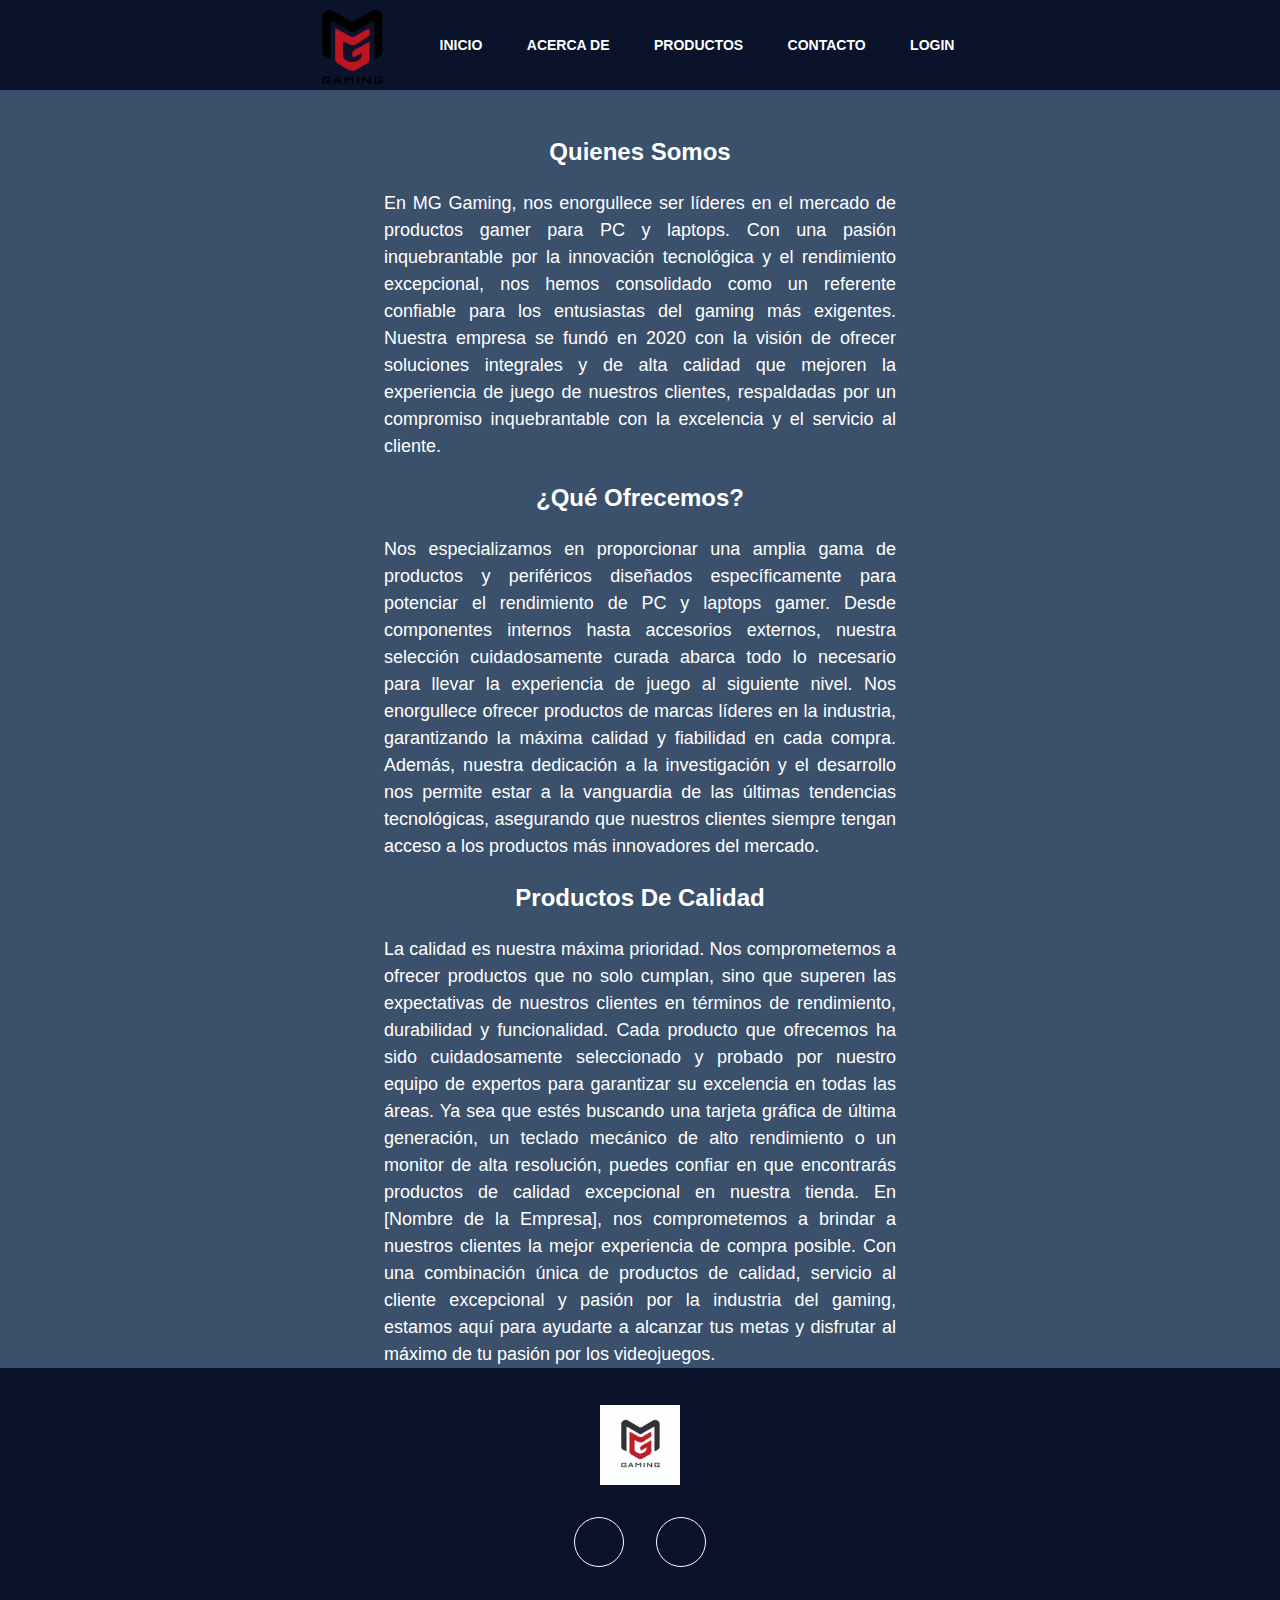
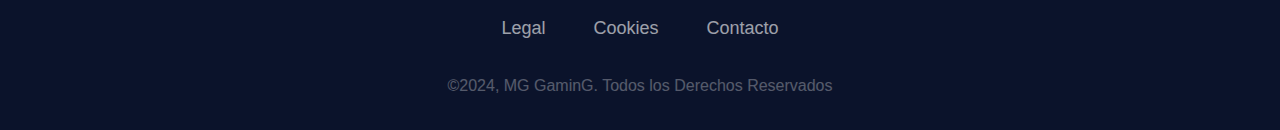
==== acerdeDe.html @ e8630f28 "primer commit" ====
<!DOCTYPE html>
<html lang="es">
  <head>
    <meta charset="UTF-8" />
    <meta name="viewport" content="width=device-width, initial-scale=1.0" />
    <meta name="author" content="SmAsH" />
    <title>MG GaminG</title>
    <link rel="stylesheet" href="Css/estilos.css" />
    <link rel="shortcut icon" href="img/MG_bgwhite.jpg" type="image/x-icon" />
  </head>

  <body>
    <header>
      <div class="interior">
        <a href="" class="logo"><img src="./img/MG_alpha.png" alt="" /></a>
        <nav class="navegacion">
          <ul>
            <li><a href="./index.html">Inicio</a></li>
            <li><a href="./acerdeDe.html" target="_blank">Acerca de </a></li>
            <li class="submenu">
              <a href="./productos.html">Productos</a>
              <ul class="hijos">
                <li><a href="">Item1</a></li>
                <li><a href="">Item2</a></li>
                <li><a href="">Item3</a></li>
                <li><a href="">Item4</a></li>
                <li><a href="">Item5</a></li>
              </ul>
            </li>
            <li><a href="">Contacto</a></li>
            <li><a href="">Login</a></li>
          </ul>
        </nav>
      </div>
    </header>
    <br />
    
    <h2 class="h2-c">Quienes Somos</h2>
    <div class="div-c" >
        <p class="p-c">En MG Gaming, nos enorgullece ser líderes en el mercado de productos gamer para PC y laptops. Con una pasión inquebrantable por la innovación 
          tecnológica y el rendimiento excepcional, nos hemos consolidado como un referente confiable para los entusiastas del gaming más exigentes. Nuestra empresa se fundó en 2020 con la visión de ofrecer soluciones integrales y de alta calidad que mejoren la experiencia de juego de nuestros clientes, respaldadas por un compromiso inquebrantable con la excelencia y el servicio al cliente.  
        
        </p>
    </div>
    <h2 class="h2-c">¿Qué Ofrecemos?</h2>
    <div class="div-c" >
        <p class="p-c" >Nos especializamos en proporcionar una amplia gama de productos y periféricos diseñados específicamente para potenciar el rendimiento 
          de PC y laptops gamer. Desde componentes internos hasta accesorios externos, nuestra selección cuidadosamente curada abarca todo lo necesario para llevar la experiencia de 
          juego al siguiente nivel. Nos enorgullece ofrecer productos de marcas líderes en la industria, garantizando la máxima calidad y fiabilidad en cada compra. Además, nuestra 
          dedicación a la investigación y el desarrollo nos permite estar a la vanguardia de las últimas tendencias tecnológicas, asegurando que nuestros clientes siempre tengan acceso 
          a los productos más innovadores del mercado.</p>
    </div>
    <h2 class="h2-c">
        Productos De Calidad
       
    </h2>
    <div class="div-c" >
        <p class="p-c">La calidad es nuestra máxima prioridad. Nos comprometemos a ofrecer productos que no solo cumplan, sino que superen las expectativas 
          de nuestros clientes en términos de rendimiento, durabilidad y funcionalidad. Cada producto que ofrecemos ha sido cuidadosamente seleccionado y probado por nuestro equipo de 
          expertos para garantizar su excelencia en todas las áreas. Ya sea que estés buscando una tarjeta gráfica de última generación, un teclado mecánico de alto rendimiento o un 
          monitor de alta resolución, puedes confiar en que encontrarás productos de calidad excepcional en nuestra tienda.
          En [Nombre de la Empresa], nos comprometemos a brindar a nuestros clientes la mejor experiencia de compra posible. Con una combinación única de productos de calidad, servicio 
          al cliente excepcional y pasión por la industria del gaming, estamos aquí para ayudarte a alcanzar tus metas y disfrutar al máximo de tu pasión por los videojuegos.</p>
    </div>
    
   

    <footer>
      <img src="./img/MG_bgwhite.jpg" alt="" class="logo-footer" />
      <div class="social-icons-container">
        <a href="" target="_blank" class="social-icon"> </a>
        <a
          href="https://www.instagram.com/mgaming.23/?theme=dark"
          class="social-icon" target="_blank"
        >
        </a>
      
      </div>
      <ul class="footer-menu-container">
        <li class="menu-item">Legal</li>
        <li class="menu-item">Cookies</li>
        <li class="menu-item">Contacto</li>
      </ul>
      <span class="copyright"
        >&copy;2024, MG GaminG. Todos los Derechos Reservados</span
      >
    </footer>
  </body>
</html>
---- Css/estilos.css ----
*{
  margin: 0;
  padding: 0;
  box-sizing: border-box;
  text-decoration: none;
  font-family: "Open Sans", sans-serif;
  transition: 0.5s  ;
  
}

.div-c{

  margin: 0 30%; /* Reducción del espacio externo */ 
}


.div-sub{
  
  display: grid;
  background-color: red;
  place-items: center;
  justify-content: center;
  border-radius: 10px;
  border: solid black;
  width: 50%;
  margin: 0 auto;  
  margin-top: 15px;
 
}

.item{
  border-radius: 10px;
  
}


.item:hover{
  box-shadow:  0 10px 20px rgb(0, 0, 0.20);
}

.interior{
  max-width: 100%;
  padding: 0 10px;
  margin: auto;
}

.item figure{
  overflow: hidden;
}

.item:hover img { 
  transform: scale(1.2);
}

.container-items{
  
  display: grid;
  grid-template-columns: repeat(3, 1fr);
  gap: 20px;
  place-items: center;
  overflow: hidden;

}

.info-producto{
  padding: 15px 30px;
  line-height: 2;/*Internileado*/
  display: flex;
  flex-direction: column;
  gap: 10px;

}

.price{
  font-size: 18px;/*Tamaño de la fuente*/
  font-weight: 900/*Grosor*/;
}

.info-producto button{
  border: none;
  background: none;
  background-color: black;
  color: white;
  padding: 15px 10px;
  cursor: pointer;

}

.item img {
  
  /*width: 100%;*/
  object-fit: cover;/*cubre todo el contenedor para que la img no se desbore*/
  border-radius: 10px 10px 0 0;
  transition: all .5s;
 
}

.p-c{
  color: #ffffff;
  text-align: center;
  font-size: large;
  display: flex;
  text-align: justify;

  
}

.logo{
  float: left;
  padding: 5px 20px 0;
}

.logo img {
 width: 4rem;
}
.logo img:hover{
  transform: scale(1.1);
}
.navegacion{
  float: right;
  display: flex;
  align-items: center;
  min-height: 90px;
  z-index: 1000;
}
.navegacion ul{
  list-style: none;
  padding: 0 10px;
}

.navegacion ul li{
  display: inline-block;
  position: relative;
  transition: .3s linear;
  z-index: 1000;
}

.navegacion ul li:hover{
  transform: scale(1.1);
}

.navegacion ul li a{
  color: white;
  text-align: center;
  text-transform: uppercase;
  font-size: 14px;
  font-weight: bold;
  padding: 12px 20px;
  transition: .3s linear;
}

.navegacion ul li a:hover{
  color: rgba(255, 0, 0, 0.664);
  transform: scale(1.1);
}

.navegacion ul li:hover .hijos{
  display: block;
}
.navegacion .submenu .hijos{
  display: none;
  background: #0b132b;
  position: absolute;
  width: 100%;
}
.navegacion .submenu .hijos li{
  display: block;
  overflow: hidden;
  border-bottom: none;
}

.navegacion .submenu .hijos li a{
  display: block;
  
}


/*body{
  /*background-image: linear-gradient(
    to bottom right, #403f44, #1e1b32
  );*/

.img-card{
  display: flex;
  margin: 0 auto; /* Centra el elemento horizontalmente */
  border:#212529 solid;
  border-radius: 50px;
  max-width: 100%;
  transform: scale(1.0);
  overflow: hidden;/* OCulta el contendio que sale de la caja */
  transition: all .5s;
  object-fit: cover;/*cubre todo el contenedor para que la img no se desbore*/
  transition: all .5s;
  
 
}

.a-card{
  background-color: #212529;
  color: white;
  text-decoration: none;
  font-weight: bold;
  display: block;
  padding: 1rem 0;
  width: 200px;
  margin: 20px auto;
  text-align: center;
  border-radius: 50px;
  justify-content: flex-start;

}


.h2-c{
  display: flex;
  justify-content: center;
  text-align: center;
  margin: 20px;
  color: #ffffff;
  
}
img {
  width: 300px;
  margin:5px;
  flex-grow: 1;
  flex-basis: 200;
  
 
 
}
.container{
  display: flex;
  flex-wrap: wrap;
  justify-content: center;
  align-items: center;
  max-width: 1200px;
  margin: 0 auto;
  display: flex;
  flex-wrap: wrap;
  justify-content: space-between;
  max-width: 1200px;
  margin: 0 auto;



}


.cards{
 width: 300px;
 height: 300px;
 background-color: transparent;
 margin: 5px;
 flex-grow: 1;
 flex-basis: 200;
 margin-bottom: 90PX;
 transition: all .5s;
 

}

img:hover{
  box-shadow:  0 10px 20px rgb(0, 0, 0.20);
  transform: scale(1.1);
  
}
section {
  display: flex;
  width: 800px;
  flex-wrap: wrap;
  margin: 0 auto; /* Centra el elemento horizontalmente */
}

section img {
  width: 0px;
  flex-grow: 1;
  object-fit: cover;
  opacity: .8.5;
  transition: .5s ease;
  
}

section img:hover {
  cursor:auto;
  width: 300px;
  opacity: 1;
  filter: contrast(120%);

}
.slider{
  
  width: 300px;
  position: relative;

}

header{

  width: 100%;
  height: 90px;
  display: flex;
  justify-content: space-between;
  background-color: #0b132b;
    
}

.carrusel{
  display: flex;
  flex-wrap: nowrap;
  overflow: scroll;
}

.elemento{
  flex: 1 0 auto;
  margin: 0 50px;
  background-color: red;
  width: 500px;
  height: 500px;
}

.container--hero{
    padding: 0;
    margin-right: 200px;
}

.nav__logo{
    width: 80px;
    height: 80px;
    display: flex;
    align-items: center;
}

body {
    margin: 0;
    font-family: 'Archivo', sans-serif;
    font-size: 1rem;
    font-weight: 400;
    line-height: 1.5;
    color: #212529;
    text-align: left;
    background-color: #3a506b;
    width: 100%;
    position: absolute;

}

footer{
  width: 100%;
  position: absolute;
  padding: 2rem 8%;
  background-color: #0b132b;
  display: flex;
  justify-content: center;
  align-items: center;
  flex-direction: column;
}

.logo-footer{
  width: 80px;
  margin-bottom: 1rem;
}

.social-icons-container, .footer-menu-container{
  display: flex;
  justify-content: center;
  align-items: center;
  flex-wrap: wrap;
  margin-bottom: 1rem;

}

.social-icon{
  height: 50px;
  width: 50px;
  border-radius: 50px;
  border: 1px solid white;
  background-position: center;
  background-image: url(https://i.pinimg.com/originals/51/02/56/51025628ee346cacef62483116101d3b.png);
  background-size: 40%;
  background-repeat: no-repeat;
  margin: 1rem;
}

.social.icon:hover{
  background-color: black;
  filter: invert(1);
}

.social-icon:nth-of-type(2){
  background-image :url(https://png.pngtree.com/png-vector/20221018/ourmid/pngtree-instagram-social-platform-icon-png-image_6315976.png) ;
}

.social-icon:nth-of-type(3){
  background-image :url(https://www.google.com/url?sa=i&url=https%3A%2F%2Fes.pngtree.com%2Fso%2Fwhatsapp&psig=AOvVaw2jb6P1en28qpcqWKm-fKNv&ust=1708667224013000&source=images&cd=vfe&opi=89978449&ved=0CBIQjRxqFwoTCMisrMmfvoQDFQAAAAAdAAAAABAS) ;

}


.footer-menu-container{
  list-style-type: none;
  color: white;
  font-size: 18px;
}

.menu-item{
  margin: 1rem 1.5rem;
  cursor: pointer;
  opacity: 0.6;
}

.menu-item:hover{
  opacity: 1;
}

.copyright{
  color: white;
  opacity: 0.3;
  text-align: center;
}

.container-items{
  display: grid;
  grid-auto-columns: repeat(3,1fr);
  gap: 20px;
  margin: 20px;
  
}

/*.nav {
    display: flex;
    justify-content: center;
    align-items: center;
    
  }
  
  .nav__logo-container {
    margin-right: 100px; Esto mueve el contenedor del logo hacia la izquierda 
    margin-left: 90px; Puedes ajustar este valor según sea necesario 
  }
  
  .nav__list {
    margin: 0 10px; Ajusta el margen según sea necesario 
    border:#212529;
    border-radius: 50px;
  }
  
  .nav__list li {
    display: inline;
  }
  
  .nav__list li a {
  text-decoration: none;
  color: #ffffff;
  padding: 10px;
  }
  
  .nav__list li a:hover {
  background-color: #e00a0ac2;
  color: #fff;
   
  }

  nav ul li a {
  padding: 5px 10px;
  border: 2.5px solid black; color del borde
  border-radius: 5px;
}

*/

/*.hero {
  padding: 10px;
  max-width: 1400px; Ajusta el ancho máximo según tus preferencias 
  margin: 0 auto; Centra el elemento horizontalmente 
  border:#212529 2.5px solid ;
  border-radius: 50px;
  margin-top: 20px;
  background-color: #333; Fondo negro   
} 

*/

@media only screen and (max-width:600px) {

  nav ul header{
    display: none;
  }

}
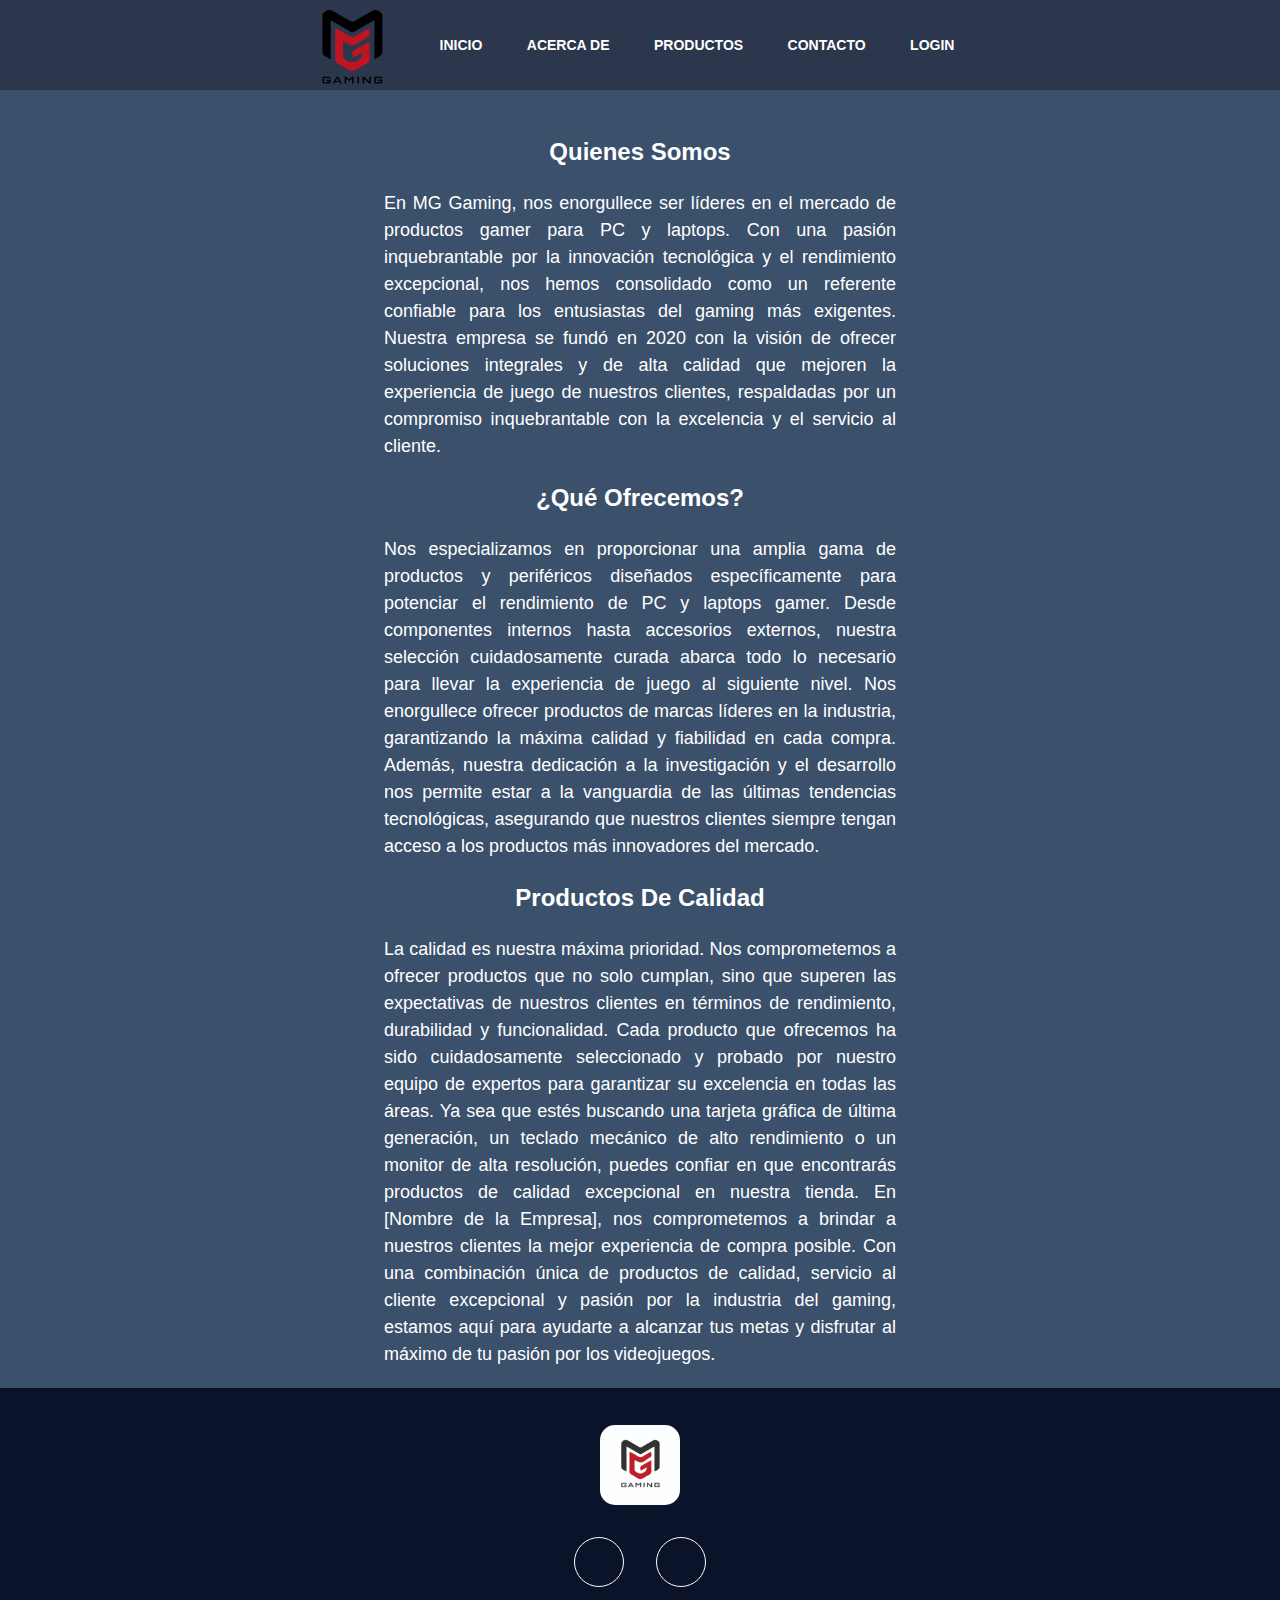
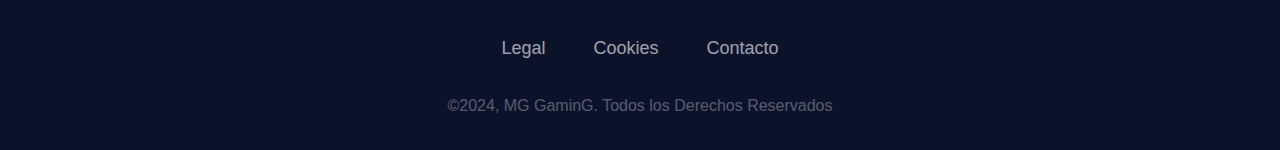
==== commit b71daa85: "Segundo Cambio" ====
--- a/acerdeDe.html
+++ b/acerdeDe.html
@@ -20,11 +20,12 @@
             <li class="submenu">
               <a href="./productos.html">Productos</a>
               <ul class="hijos">
-                <li><a href="">Item1</a></li>
-                <li><a href="">Item2</a></li>
-                <li><a href="">Item3</a></li>
-                <li><a href="">Item4</a></li>
-                <li><a href="">Item5</a></li>
+                <li><a href="" class="a-index">Periféricos</a></li>
+                <li><a href="" class="a-index">Monitores</a></li>
+                <li><a href="" class="a-index">Cases</a></li>
+                <li><a href="" class="a-index">Tarjetas Gráficas</a></li>
+                <li><a href="" class="a-index">Micro Procesadores</a></li>
+                <li><a href="" class="a-index">Placas Madres</a></li>
               </ul>
             </li>
             <li><a href="">Contacto</a></li>
--- a/Css/estilos.css
+++ b/Css/estilos.css
@@ -5,19 +5,46 @@
   text-decoration: none;
   font-family: "Open Sans", sans-serif;
   transition: 0.5s  ;
-  
+
+  
+}
+
+button {
+  border-radius: 15px;
+}
+
+h2{
+  color: rgb(0, 0, 0);;
+  font-weight: 900;
 }
 
 .div-c{
 
-  margin: 0 30%; /* Reducción del espacio externo */ 
-}
+  margin: 20px 30%; /* Reducción del espacio externo */ 
+
+}
+
+:root{
+  --rhino-50: #f5f7fa;
+  --rhino-100: #eaedf4;
+  --rhino-200: #d0d8e7;
+  --rhino-300: #a7b7d2;
+  --rhino-400: #7892b8;
+  --rhino-500: #5674a1;
+  --rhino-600: #435b86;
+  --rhino-700: #374a6d;
+  --rhino-800: #303f5a;
+  --rhino-900: #2c374e;
+  --rhino-950: #1e2533;
+  
+
+  }
 
 
 .div-sub{
   
   display: grid;
-  background-color: red;
+  background-color:  #0000802a;;
   place-items: center;
   justify-content: center;
   border-radius: 10px;
@@ -30,7 +57,9 @@
 
 .item{
   border-radius: 10px;
-  
+  background-color:  #0000802a;;
+
+
 }
 
 
@@ -74,6 +103,7 @@
 .price{
   font-size: 18px;/*Tamaño de la fuente*/
   font-weight: 900/*Grosor*/;
+  color: black
 }
 
 .info-producto button{
@@ -122,6 +152,7 @@
   align-items: center;
   min-height: 90px;
   z-index: 1000;
+  
 }
 .navegacion ul{
   list-style: none;
@@ -149,19 +180,26 @@
   transition: .3s linear;
 }
 
+
 .navegacion ul li a:hover{
   color: rgba(255, 0, 0, 0.664);
   transform: scale(1.1);
+  
 }
 
 .navegacion ul li:hover .hijos{
   display: block;
-}
-.navegacion .submenu .hijos{
+  border-radius: 15px;
+  
+  
+}
+.navegacion .submenu .hijos {
   display: none;
   background: #0b132b;
   position: absolute;
-  width: 100%;
+  width: 105%;
+  
+  
 }
 .navegacion .submenu .hijos li{
   display: block;
@@ -171,6 +209,8 @@
 
 .navegacion .submenu .hijos li a{
   display: block;
+  font-size:x-small;
+  
   
 }
 
@@ -180,20 +220,20 @@
     to bottom right, #403f44, #1e1b32
   );*/
 
-.img-card{
-  display: flex;
-  margin: 0 auto; /* Centra el elemento horizontalmente */
-  border:#212529 solid;
-  border-radius: 50px;
-  max-width: 100%;
-  transform: scale(1.0);
-  overflow: hidden;/* OCulta el contendio que sale de la caja */
-  transition: all .5s;
-  object-fit: cover;/*cubre todo el contenedor para que la img no se desbore*/
-  transition: all .5s;
-  
- 
-}
+  .img-card{
+    display: flex;
+    margin: 0 auto; /* Centra el elemento horizontalmente */
+    border:#212529 solid;
+    border-radius: 50px;
+    max-width: 100%;
+    transform: scale(1.0);
+    overflow: hidden;/* OCulta el contendio que sale de la caja */
+    transition: all .5s;
+    object-fit: cover;/*cubre todo el contenedor para que la img no se desbore*/
+    transition: all .5s;
+    
+   
+  }
 
 .a-card{
   background-color: #212529;
@@ -300,7 +340,7 @@
   height: 90px;
   display: flex;
   justify-content: space-between;
-  background-color: #0b132b;
+  background-color: var(--rhino-900)
     
 }
 
@@ -358,6 +398,7 @@
 .logo-footer{
   width: 80px;
   margin-bottom: 1rem;
+  border-radius: 15px;
 }
 
 .social-icons-container, .footer-menu-container{
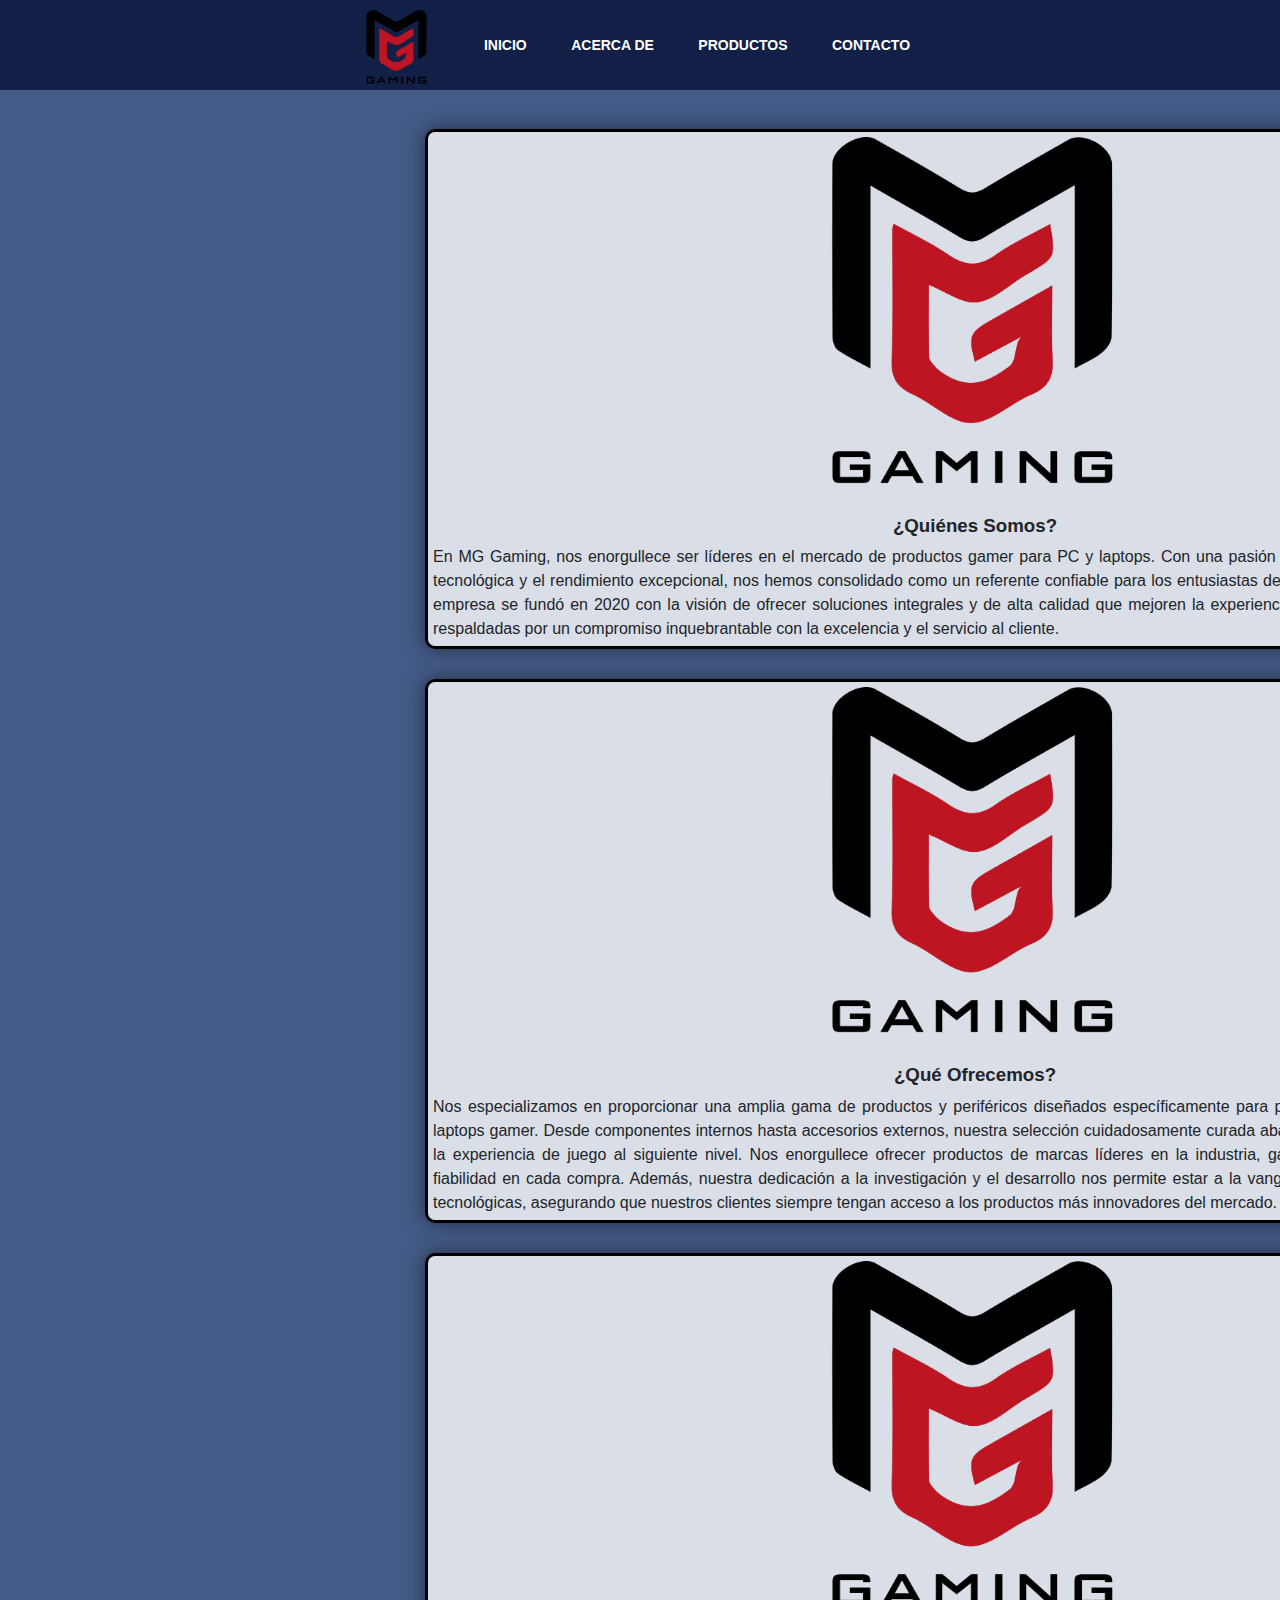
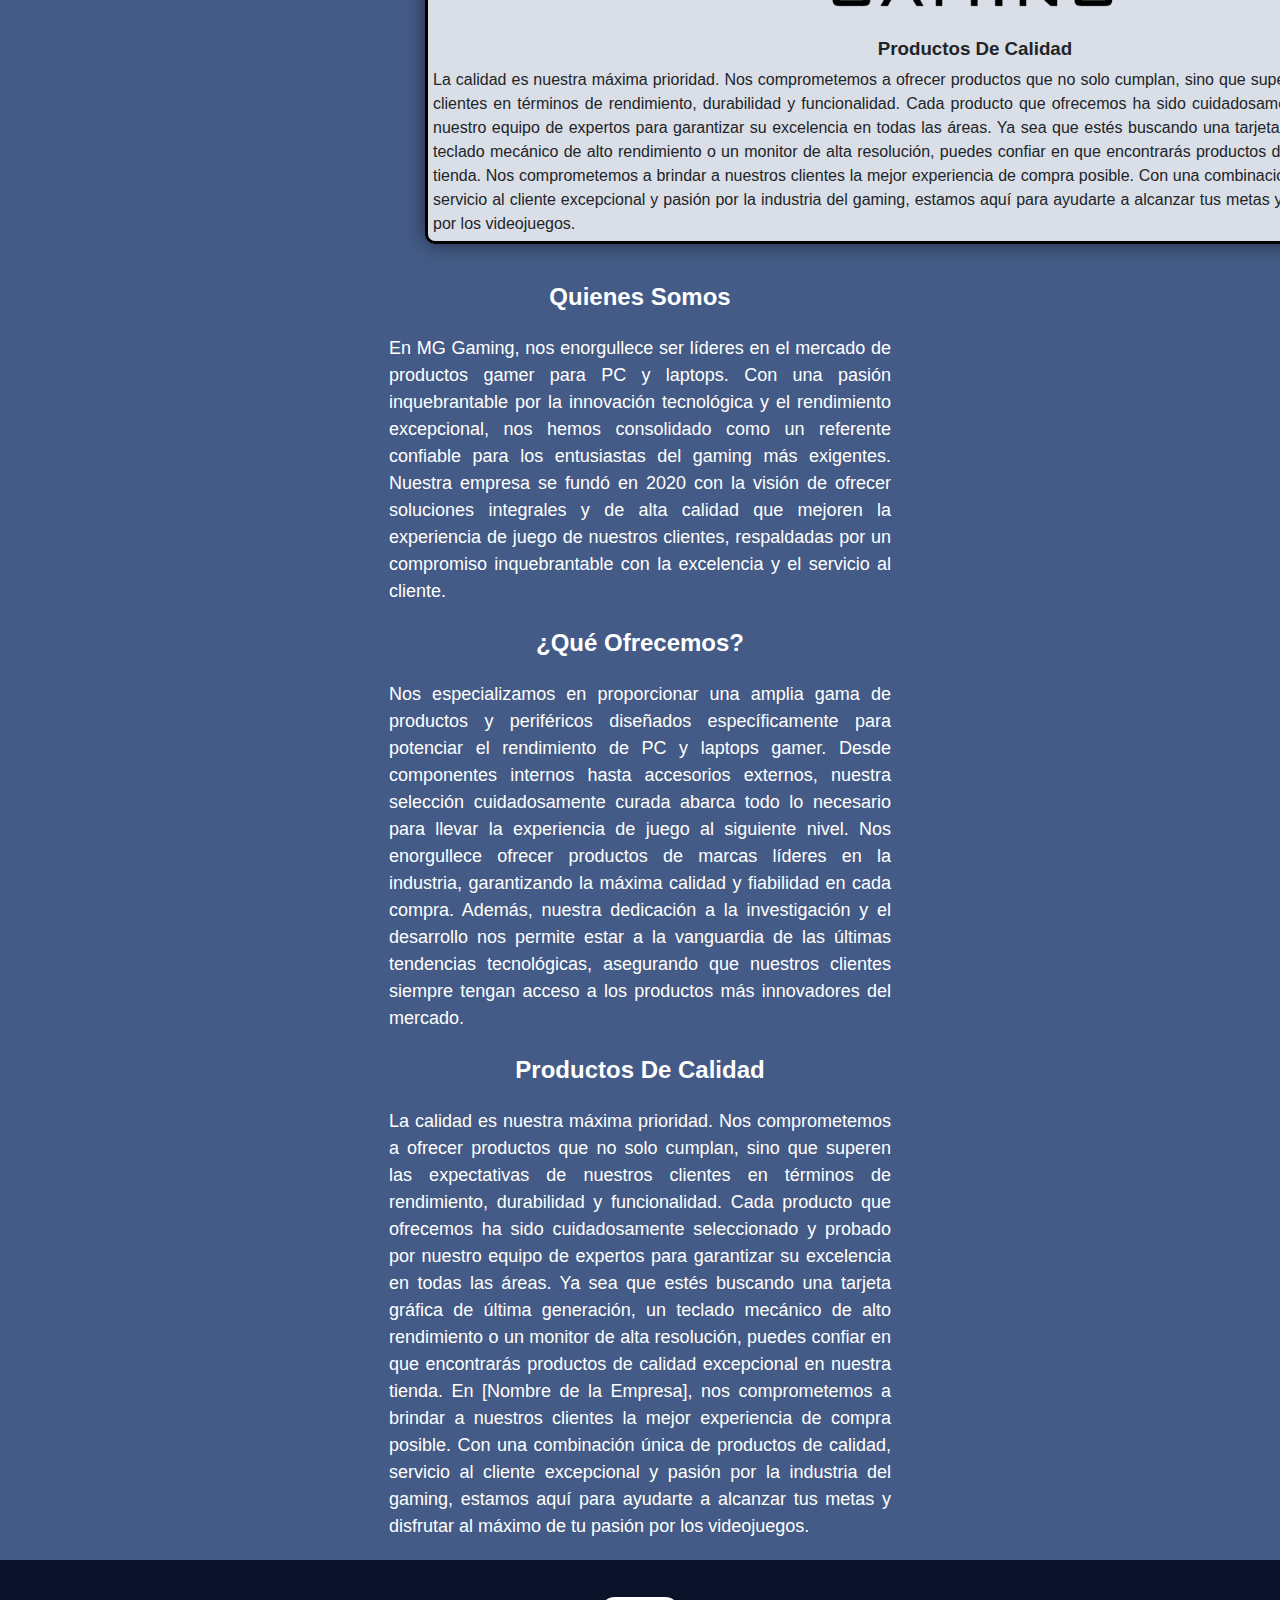
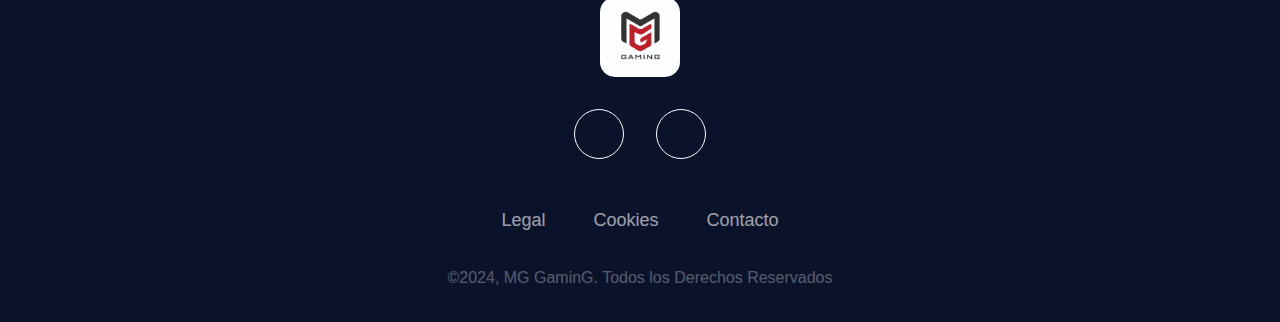
==== commit 96e8ae65: "Cambios con Boostrap" ====
--- a/acerdeDe.html
+++ b/acerdeDe.html
@@ -9,7 +9,7 @@
     <link rel="shortcut icon" href="img/MG_bgwhite.jpg" type="image/x-icon" />
   </head>
 
-  <body>
+  <body class="body-fondo">
     <header>
       <div class="interior">
         <a href="" class="logo"><img src="./img/MG_alpha.png" alt="" /></a>
@@ -28,54 +28,144 @@
                 <li><a href="" class="a-index">Placas Madres</a></li>
               </ul>
             </li>
-            <li><a href="">Contacto</a></li>
-            <li><a href="">Login</a></li>
+            <li>
+              <a
+                href="https://api.whatsapp.com/send/?phone=51995950867&text=MG+Gaming"
+                >Contacto</a
+              >
+            </li>
           </ul>
         </nav>
       </div>
     </header>
     <br />
-    
+
+    <div class="container-card">
+      <div class="card-contenido">
+        <figure>
+          <img src="./img/MG_alpha.png" alt="" />
+        </figure>
+        <div class="contenido">
+          <h3 class="h3-contenido">¿Quiénes Somos?</h3>
+          <p>
+            En MG Gaming, nos enorgullece ser líderes en el mercado de productos
+            gamer para PC y laptops. Con una pasión inquebrantable por la
+            innovación tecnológica y el rendimiento excepcional, nos hemos
+            consolidado como un referente confiable para los entusiastas del
+            gaming más exigentes. Nuestra empresa se fundó en 2020 con la visión
+            de ofrecer soluciones integrales y de alta calidad que mejoren la
+            experiencia de juego de nuestros clientes, respaldadas por un
+            compromiso inquebrantable con la excelencia y el servicio al
+            cliente.
+          </p>
+        </div>
+      </div>
+      <div class="card-contenido">
+        <figure>
+          <img clas="img-card-acerca" src="./img/MG_alpha.png" alt="" />
+        </figure>
+        <div class="contenido">
+          <h3 class="h3-contenido">¿Qué Ofrecemos?</h3>
+          <p>
+            Nos especializamos en proporcionar una amplia gama de productos y
+            periféricos diseñados específicamente para potenciar el rendimiento
+            de PC y laptops gamer. Desde componentes internos hasta accesorios
+            externos, nuestra selección cuidadosamente curada abarca todo lo
+            necesario para llevar la experiencia de juego al siguiente nivel.
+            Nos enorgullece ofrecer productos de marcas líderes en la industria,
+            garantizando la máxima calidad y fiabilidad en cada compra. Además,
+            nuestra dedicación a la investigación y el desarrollo nos permite
+            estar a la vanguardia de las últimas tendencias tecnológicas,
+            asegurando que nuestros clientes siempre tengan acceso a los
+            productos más innovadores del mercado.
+          </p>
+        </div>
+      </div>
+      <div class="card-contenido">
+        <figure>
+          <img src="./img/MG_alpha.png" alt="" />
+        </figure>
+        <div class="contenido">
+          <h3 class="h3-contenido">Productos De Calidad</h3>
+          <p>
+            La calidad es nuestra máxima prioridad. Nos comprometemos a ofrecer
+            productos que no solo cumplan, sino que superen las expectativas de
+            nuestros clientes en términos de rendimiento, durabilidad y
+            funcionalidad. Cada producto que ofrecemos ha sido cuidadosamente
+            seleccionado y probado por nuestro equipo de expertos para
+            garantizar su excelencia en todas las áreas. Ya sea que estés
+            buscando una tarjeta gráfica de última generación, un teclado
+            mecánico de alto rendimiento o un monitor de alta resolución, puedes
+            confiar en que encontrarás productos de calidad excepcional en
+            nuestra tienda. Nos comprometemos a
+            brindar a nuestros clientes la mejor experiencia de compra posible.
+            Con una combinación única de productos de calidad, servicio al
+            cliente excepcional y pasión por la industria del gaming, estamos
+            aquí para ayudarte a alcanzar tus metas y disfrutar al máximo de tu
+            pasión por los videojuegos.
+          </p>
+        </div>
+      </div>
+    </div>
+
     <h2 class="h2-c">Quienes Somos</h2>
-    <div class="div-c" >
-        <p class="p-c">En MG Gaming, nos enorgullece ser líderes en el mercado de productos gamer para PC y laptops. Con una pasión inquebrantable por la innovación 
-          tecnológica y el rendimiento excepcional, nos hemos consolidado como un referente confiable para los entusiastas del gaming más exigentes. Nuestra empresa se fundó en 2020 con la visión de ofrecer soluciones integrales y de alta calidad que mejoren la experiencia de juego de nuestros clientes, respaldadas por un compromiso inquebrantable con la excelencia y el servicio al cliente.  
-        
-        </p>
+    <div class="div-c">
+      <p class="p-c">
+        En MG Gaming, nos enorgullece ser líderes en el mercado de productos
+        gamer para PC y laptops. Con una pasión inquebrantable por la innovación
+        tecnológica y el rendimiento excepcional, nos hemos consolidado como un
+        referente confiable para los entusiastas del gaming más exigentes.
+        Nuestra empresa se fundó en 2020 con la visión de ofrecer soluciones
+        integrales y de alta calidad que mejoren la experiencia de juego de
+        nuestros clientes, respaldadas por un compromiso inquebrantable con la
+        excelencia y el servicio al cliente.
+      </p>
     </div>
     <h2 class="h2-c">¿Qué Ofrecemos?</h2>
-    <div class="div-c" >
-        <p class="p-c" >Nos especializamos en proporcionar una amplia gama de productos y periféricos diseñados específicamente para potenciar el rendimiento 
-          de PC y laptops gamer. Desde componentes internos hasta accesorios externos, nuestra selección cuidadosamente curada abarca todo lo necesario para llevar la experiencia de 
-          juego al siguiente nivel. Nos enorgullece ofrecer productos de marcas líderes en la industria, garantizando la máxima calidad y fiabilidad en cada compra. Además, nuestra 
-          dedicación a la investigación y el desarrollo nos permite estar a la vanguardia de las últimas tendencias tecnológicas, asegurando que nuestros clientes siempre tengan acceso 
-          a los productos más innovadores del mercado.</p>
+    <div class="div-c">
+      <p class="p-c">
+        Nos especializamos en proporcionar una amplia gama de productos y
+        periféricos diseñados específicamente para potenciar el rendimiento de
+        PC y laptops gamer. Desde componentes internos hasta accesorios
+        externos, nuestra selección cuidadosamente curada abarca todo lo
+        necesario para llevar la experiencia de juego al siguiente nivel. Nos
+        enorgullece ofrecer productos de marcas líderes en la industria,
+        garantizando la máxima calidad y fiabilidad en cada compra. Además,
+        nuestra dedicación a la investigación y el desarrollo nos permite estar
+        a la vanguardia de las últimas tendencias tecnológicas, asegurando que
+        nuestros clientes siempre tengan acceso a los productos más innovadores
+        del mercado.
+      </p>
     </div>
-    <h2 class="h2-c">
-        Productos De Calidad
-       
-    </h2>
-    <div class="div-c" >
-        <p class="p-c">La calidad es nuestra máxima prioridad. Nos comprometemos a ofrecer productos que no solo cumplan, sino que superen las expectativas 
-          de nuestros clientes en términos de rendimiento, durabilidad y funcionalidad. Cada producto que ofrecemos ha sido cuidadosamente seleccionado y probado por nuestro equipo de 
-          expertos para garantizar su excelencia en todas las áreas. Ya sea que estés buscando una tarjeta gráfica de última generación, un teclado mecánico de alto rendimiento o un 
-          monitor de alta resolución, puedes confiar en que encontrarás productos de calidad excepcional en nuestra tienda.
-          En [Nombre de la Empresa], nos comprometemos a brindar a nuestros clientes la mejor experiencia de compra posible. Con una combinación única de productos de calidad, servicio 
-          al cliente excepcional y pasión por la industria del gaming, estamos aquí para ayudarte a alcanzar tus metas y disfrutar al máximo de tu pasión por los videojuegos.</p>
+    <h2 class="h2-c">Productos De Calidad</h2>
+    <div class="div-c">
+      <p class="p-c">
+        La calidad es nuestra máxima prioridad. Nos comprometemos a ofrecer
+        productos que no solo cumplan, sino que superen las expectativas de
+        nuestros clientes en términos de rendimiento, durabilidad y
+        funcionalidad. Cada producto que ofrecemos ha sido cuidadosamente
+        seleccionado y probado por nuestro equipo de expertos para garantizar su
+        excelencia en todas las áreas. Ya sea que estés buscando una tarjeta
+        gráfica de última generación, un teclado mecánico de alto rendimiento o
+        un monitor de alta resolución, puedes confiar en que encontrarás
+        productos de calidad excepcional en nuestra tienda. En [Nombre de la
+        Empresa], nos comprometemos a brindar a nuestros clientes la mejor
+        experiencia de compra posible. Con una combinación única de productos de
+        calidad, servicio al cliente excepcional y pasión por la industria del
+        gaming, estamos aquí para ayudarte a alcanzar tus metas y disfrutar al
+        máximo de tu pasión por los videojuegos.
+      </p>
     </div>
-    
-   
-
     <footer>
       <img src="./img/MG_bgwhite.jpg" alt="" class="logo-footer" />
       <div class="social-icons-container">
         <a href="" target="_blank" class="social-icon"> </a>
         <a
           href="https://www.instagram.com/mgaming.23/?theme=dark"
-          class="social-icon" target="_blank"
+          class="social-icon"
+          target="_blank"
         >
         </a>
-      
       </div>
       <ul class="footer-menu-container">
         <li class="menu-item">Legal</li>
--- a/Css/estilos.css
+++ b/Css/estilos.css
@@ -3,11 +3,28 @@
   padding: 0;
   box-sizing: border-box;
   text-decoration: none;
-  font-family: "Open Sans", sans-serif;
   transition: 0.5s  ;
-
-  
-}
+}
+
+
+.prueba {
+  display: flex;
+  justify-content: space-evenly;
+  align-items: center;
+  
+}
+.roboto-thin {
+  font-family: "Roboto", sans-serif;
+  font-weight: 100;
+  font-style: normal;
+}
+
+.h2-productos {
+  
+  color: white;
+}
+
+
 
 button {
   border-radius: 15px;
@@ -36,22 +53,56 @@
   --rhino-800: #303f5a;
   --rhino-900: #2c374e;
   --rhino-950: #1e2533;
-  
-
-  }
+
+}
+
+
+
+.container-card {
+  margin-left: 410px;
+  display: grid;
+  max-width: 1100px;
+  width: 100%;
+  text-overflow: ellipsis;
+  line-height: 1.5;
+  text-align: center;
+  
+  
+
+}
+
+.card-contenido {
+  width: 100%;
+  margin: 15px;
+  border-radius: 6px;
+  border: solid black;
+  background: rgba(255, 255, 255, 0.8); /* Fondo blanco semi-transparente */
+  border-radius: 10px;
+  box-shadow: 0 0 20px rgba(0, 0, 0, 0.5);
+  cursor: default;
+  transition: all 400ms ease;
+  justify-content: center;
+ 
+  
+}
+
+.card:hover {
+  box-shadow: 5px 5px 20px rgb(0, 0, 0, 0.4);
+}
+
 
 
 .div-sub{
-  
-  display: grid;
+  display: flex;
   background-color:  #0000802a;;
-  place-items: center;
-  justify-content: center;
+  margin: 0 auto;
   border-radius: 10px;
   border: solid black;
-  width: 50%;
-  margin: 0 auto;  
+  width: 20%;
+  justify-content: center;
+  align-items: center;
   margin-top: 15px;
+  padding: 5px;
  
 }
 
@@ -81,6 +132,18 @@
   transform: scale(1.2);
 }
 
+
+/*
+h3 {
+  color: whitesmoke;
+  font-weight: 50;
+  text-align: center;
+}
+*/
+
+.h3-productos {
+  color: whitesmoke;
+}
 .container-items{
   
   display: grid;
@@ -97,6 +160,11 @@
   display: flex;
   flex-direction: column;
   gap: 10px;
+  width: 100%;
+  max-width: 600px;
+  margin: auto;
+   
+
 
 }
 
@@ -124,14 +192,15 @@
   transition: all .5s;
  
 }
+p{
+  margin: 5px;
+  text-align: justify;
+}
 
 .p-c{
   color: #ffffff;
-  text-align: center;
   font-size: large;
-  display: flex;
   text-align: justify;
-
   
 }
 
@@ -151,7 +220,7 @@
   display: flex;
   align-items: center;
   min-height: 90px;
-  z-index: 1000;
+  /*z-index: 1000;*/
   
 }
 .navegacion ul{
@@ -213,6 +282,29 @@
   
   
 }
+
+
+
+.carusel {
+  display: flex;
+  justify-content: center;
+  align-items: center;
+ 
+  
+}
+
+.carusel-2 {
+  width: 25%;
+
+ 
+}
+
+.a-index{
+
+  text-decoration: none;
+}
+
+
 
 
 /*body{
@@ -285,6 +377,19 @@
 
 }
 
+.h4-productos{
+  color: white ;
+
+}
+
+
+
+.h4-c {
+  color: whitesmoke;
+  text-transform: uppercase;
+  
+}
+
 
 .cards{
  width: 300px;
@@ -295,7 +400,18 @@
  flex-basis: 200;
  margin-bottom: 90PX;
  transition: all .5s;
- 
+
+}
+
+ .h4-info{
+  width: 250px;
+  text-transform: uppercase;
+  font-style: normal;
+  font-weight: 300;
+  text-align: center;
+  color: whitesmoke;
+  font-size: 15px;
+  cursor: default;
 
 }
 
@@ -304,6 +420,7 @@
   transform: scale(1.1);
   
 }
+
 section {
   display: flex;
   width: 800px;
@@ -340,7 +457,8 @@
   height: 90px;
   display: flex;
   justify-content: space-between;
-  background-color: var(--rhino-900)
+
+  background-color: #121f46;
     
 }
 
@@ -368,6 +486,9 @@
     height: 80px;
     display: flex;
     align-items: center;
+}
+.body-fondo{
+  background-color: var(--rhino-600)
 }
 
 body {
@@ -378,10 +499,15 @@
     line-height: 1.5;
     color: #212529;
     text-align: left;
-    background-color: #3a506b;
     width: 100%;
     position: absolute;
 
+}
+
+.footer-enlances{
+  margin: 1rem 1.5rem;
+  cursor: pointer;
+  opacity: 0.6;
 }
 
 footer{
@@ -529,4 +655,10 @@
 
 }
 
-
+@media (min-width:100px) {
+  .container {
+    width: 750px;
+  }
+}
+
+
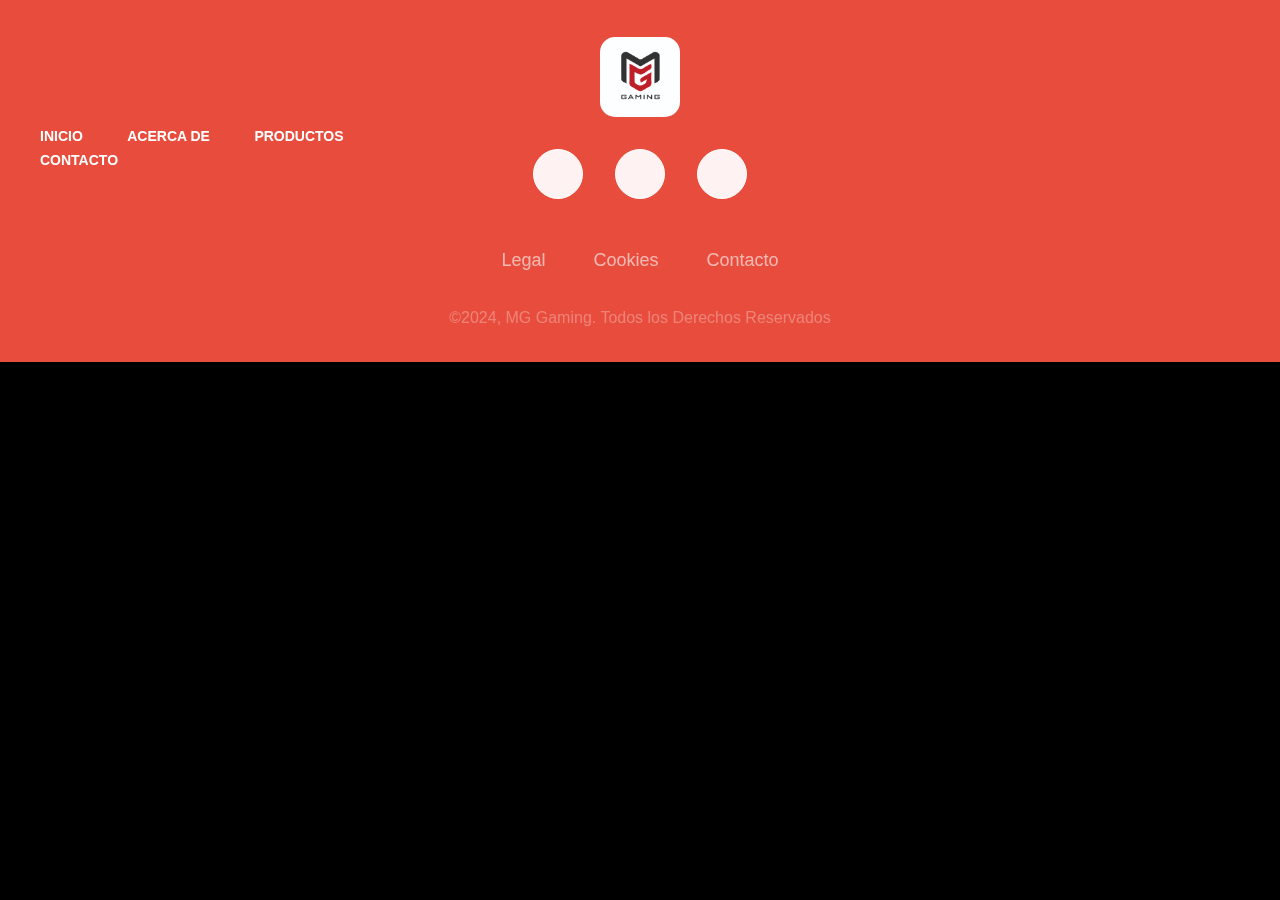
==== commit 4bfbcb7f: "cambios v.1" ====
--- a/acerdeDe.html
+++ b/acerdeDe.html
@@ -12,20 +12,21 @@
   <body class="body-fondo">
     <header>
       <div class="interior">
-        <a href="" class="logo"><img src="./img/MG_alpha.png" alt="" /></a>
+        <a href="" class="logo">
+          <img src="./img/MG_bgwhite.jpg" alt="" /></a>
         <nav class="navegacion">
           <ul>
             <li><a href="./index.html">Inicio</a></li>
             <li><a href="./acerdeDe.html" target="_blank">Acerca de </a></li>
             <li class="submenu">
-              <a href="./productos.html">Productos</a>
+              <a href="">Productos</a>
               <ul class="hijos">
-                <li><a href="" class="a-index">Periféricos</a></li>
-                <li><a href="" class="a-index">Monitores</a></li>
-                <li><a href="" class="a-index">Cases</a></li>
-                <li><a href="" class="a-index">Tarjetas Gráficas</a></li>
-                <li><a href="" class="a-index">Micro Procesadores</a></li>
-                <li><a href="" class="a-index">Placas Madres</a></li>
+                <li><a href="perifericos.html" class="a-index">Periféricos</a></li>
+                <li><a href="monitores.html" class="a-index">Monitores</a></li>
+                <li><a href="cases.html" class="a-index">Cases</a></li>
+                <li><a href="TarjetasGraficas.html" class="a-index">Tarjetas Gráficas</a></li>
+                <li><a href="microProcesadores.html" class="a-index">Micro Procesadores</a></li>
+                <li><a href="placasMadres.html" class="a-index">Placas Madres</a></li>
               </ul>
             </li>
             <li>
@@ -37,53 +38,45 @@
           </ul>
         </nav>
       </div>
-    </header>
     <br />
 
     <div class="container-card">
       <div class="card-contenido">
         <figure>
-          <img src="./img/MG_alpha.png" alt="" />
+          <img src="./img/quieneSomos.svg" alt="" />
         </figure>
         <div class="contenido">
           <h3 class="h3-contenido">¿Quiénes Somos?</h3>
           <p>
-            En MG Gaming, nos enorgullece ser líderes en el mercado de productos
-            gamer para PC y laptops. Con una pasión inquebrantable por la
-            innovación tecnológica y el rendimiento excepcional, nos hemos
-            consolidado como un referente confiable para los entusiastas del
-            gaming más exigentes. Nuestra empresa se fundó en 2020 con la visión
-            de ofrecer soluciones integrales y de alta calidad que mejoren la
-            experiencia de juego de nuestros clientes, respaldadas por un
-            compromiso inquebrantable con la excelencia y el servicio al
-            cliente.
+            En MG Gaming, nos enorgullece ser líderes en el mercado de productos gamer para PC y laptops. Con una pasión inquebrantable por la 
+            innovación tecnológica y el rendimiento excepcional, hemos consolidado nuestra posición como un referente confiable para los 
+            entusiastas del gaming más exigentes.<br>Desde nuestra fundación en 2020, nos hemos dedicado a ofrecer soluciones integrales y de alta calidad que mejoren la experiencia de 
+            juego de nuestros clientes. Este compromiso se refleja en nuestra búsqueda constante de la excelencia y en nuestro dedicado servicio 
+            al cliente.
           </p>
         </div>
       </div>
       <div class="card-contenido">
         <figure>
-          <img clas="img-card-acerca" src="./img/MG_alpha.png" alt="" />
+          <img clas="img-card-acerca" src="./img/queOfrecemos.svg" alt="" />
         </figure>
         <div class="contenido">
           <h3 class="h3-contenido">¿Qué Ofrecemos?</h3>
           <p>
-            Nos especializamos en proporcionar una amplia gama de productos y
-            periféricos diseñados específicamente para potenciar el rendimiento
-            de PC y laptops gamer. Desde componentes internos hasta accesorios
-            externos, nuestra selección cuidadosamente curada abarca todo lo
-            necesario para llevar la experiencia de juego al siguiente nivel.
-            Nos enorgullece ofrecer productos de marcas líderes en la industria,
-            garantizando la máxima calidad y fiabilidad en cada compra. Además,
-            nuestra dedicación a la investigación y el desarrollo nos permite
-            estar a la vanguardia de las últimas tendencias tecnológicas,
-            asegurando que nuestros clientes siempre tengan acceso a los
-            productos más innovadores del mercado.
+            En MG Gaming, la calidad es nuestra máxima prioridad. Nos comprometemos a ofrecer productos que no solo cumplan, sino que superen las 
+            expectativas de nuestros clientes en términos de rendimiento, durabilidad y funcionalidad. Cada producto que ofrecemos ha sido 
+            cuidadosamente seleccionado y probado por nuestro equipo de expertos para garantizar su excelencia en todas las áreas.<br>Ya 
+            sea que estés buscando una tarjeta gráfica de última generación, un teclado mecánico de alto rendimiento o un monitor de alta 
+            resolución, puedes confiar en que encontrarás productos de calidad excepcional en nuestra tienda. Nos comprometemos a brindar a 
+            nuestros clientes la mejor experiencia de compra posible.<br>Con una combinación única de productos de calidad, servicio al 
+            cliente excepcional y pasión por la industria del gaming, estamos aquí para ayudarte a alcanzar tus metas y disfrutar al 
+            máximo de tu pasión por los videojuegos.
           </p>
         </div>
       </div>
       <div class="card-contenido">
         <figure>
-          <img src="./img/MG_alpha.png" alt="" />
+          <img src="./img/calidad-2.png" alt="" />
         </figure>
         <div class="contenido">
           <h3 class="h3-contenido">Productos De Calidad</h3>
@@ -107,7 +100,14 @@
         </div>
       </div>
     </div>
-
+    <!---
+
+
+
+
+
+
+   
     <h2 class="h2-c">Quienes Somos</h2>
     <div class="div-c">
       <p class="p-c">
@@ -156,25 +156,74 @@
         máximo de tu pasión por los videojuegos.
       </p>
     </div>
-    <footer>
+     -->
+     <footer>
       <img src="./img/MG_bgwhite.jpg" alt="" class="logo-footer" />
       <div class="social-icons-container">
-        <a href="" target="_blank" class="social-icon"> </a>
-        <a
-          href="https://www.instagram.com/mgaming.23/?theme=dark"
-          class="social-icon"
-          target="_blank"
-        >
+        <a href="https://api.whatsapp.com/send/?phone=51995950867&text=MG+Gaming" target="_blank" class="social-icon"> </a>
+        <a href="https://www.instagram.com/mgaming.23/?theme=dark" class="social-icon" target="_blank"></a>
+        <a href="https://www.facebook.com/profile.php?id=100094295515923&mibextid=LQQJ4d" class="social-icon" target="_blank">
+          
         </a>
       </div>
       <ul class="footer-menu-container">
         <li class="menu-item">Legal</li>
         <li class="menu-item">Cookies</li>
-        <li class="menu-item">Contacto</li>
+        <li class="menu-item" id="contacto">Contacto</li>
       </ul>
-      <span class="copyright"
-        >&copy;2024, MG GaminG. Todos los Derechos Reservados</span
-      >
+      <span class="copyright">&copy;2024, MG Gaming. Todos los Derechos Reservados</span>
     </footer>
-  </body>
-</html>
+    
+    <!-- Ventana emergente -->
+    <div id="ventanaEmergente" class="ventana-emergente">
+      <div class="contenido-ventana">
+        <span class="cerrar">&times;</span>
+        
+        <h2>Contacto</h2>
+        <form id="formularioContacto">
+          <label for="nombre">Nombre:</label>
+          <input type="text" id="nombre" name="nombre" required><br>
+    
+          <label for="apellidos">Apellidos:</label>
+          <input type="text" id="apellidos" name="apellidos" required><br>
+    
+          <label for="direccion">Dirección:</label>
+          <input type="text" id="direccion" name="direccion"><br>
+    
+          <label for="correo">Correo:</label>
+          <input type="email" id="correo" name="correo" required><br>
+    
+          <label for="celular">Celular:</label>
+          <input type="tel" id="celular" name="celular"><br>
+    
+          <label for="pais">País/Región:</label>
+          <input type="text" id="pais" name="pais"><br>
+    
+          <button type="submit">Enviar</button>
+          <button type="button" class="cancelar">Cancelar</button>
+        </form>
+      </div>
+    </div>
+    
+    <script>
+      // Mostrar la ventana emergente al hacer clic en "Contacto"
+      document.getElementById("contacto").addEventListener("click", function() {
+        document.getElementById("ventanaEmergente").style.display = "block";
+      });
+    
+      // Cerrar la ventana emergente al hacer clic en la X
+      document.querySelector(".cerrar").addEventListener("click", function() {
+        document.getElementById("ventanaEmergente").style.display = "none";
+      });
+    
+      // Cerrar la ventana emergente al hacer clic en "Cancelar"
+      document.querySelector(".cancelar").addEventListener("click", function() {
+        document.getElementById("ventanaEmergente").style.display = "none";
+      });
+    
+      // Evitar que la ventana emergente se cierre al hacer clic dentro del formulario
+      document.getElementById("formularioContacto").addEventListener("click", function(event) {
+        event.stopPropagation();
+      });
+    </script>
+    
--- a/Css/estilos.css
+++ b/Css/estilos.css
@@ -66,24 +66,25 @@
   text-overflow: ellipsis;
   line-height: 1.5;
   text-align: center;
-  
-  
+  margin: 0 auto;
+  
+
 
 }
 
 .card-contenido {
-  width: 100%;
+  width: calc(100% - 30px); /* Ajusta el ancho para incluir el margen */
   margin: 15px;
-  border-radius: 6px;
-  border: solid black;
+  border-radius: 10px;
+  border: 1px solid black; /* Especifica el grosor del borde */
   background: rgba(255, 255, 255, 0.8); /* Fondo blanco semi-transparente */
-  border-radius: 10px;
   box-shadow: 0 0 20px rgba(0, 0, 0, 0.5);
   cursor: default;
   transition: all 400ms ease;
-  justify-content: center;
- 
-  
+  display: flex; /* Asegura que el contenido interno se alinee adecuadamente */
+  justify-content: center; /* Centra el contenido */
+  align-items: center; /* Centra el contenido verticalmente */
+  overflow: hidden; /* Oculta cualquier contenido que desborde */
 }
 
 .card:hover {
@@ -95,7 +96,6 @@
 .div-sub{
   display: flex;
   background-color:  #0000802a;;
-  margin: 0 auto;
   border-radius: 10px;
   border: solid black;
   width: 20%;
@@ -103,13 +103,18 @@
   align-items: center;
   margin-top: 15px;
   padding: 5px;
+  margin: auto;
+  text-align: center;
  
 }
 
 .item{
   border-radius: 10px;
   background-color:  #0000802a;;
-
+  width: 75%;
+  max-width: 1000px;
+  min-width: 320px;
+  margin: auto;
 
 }
 
@@ -157,15 +162,15 @@
 .info-producto{
   padding: 15px 30px;
   line-height: 2;/*Internileado*/
-  display: flex;
   flex-direction: column;
   gap: 10px;
   width: 100%;
   max-width: 600px;
   margin: auto;
-   
-
-
+  display: flex;          /* Habilita Flexbox */
+  justify-content: center;/* Centra horizontalmente */
+  align-items: center;    /* Centra verticalmente */
+ 
 }
 
 .price{
@@ -175,18 +180,18 @@
 }
 
 .info-producto button{
-  border: none;
-  background: none;
-  background-color: black;
+  background-color:#E74C3C;
   color: white;
   padding: 15px 10px;
   cursor: pointer;
-
-}
+  align-items: center;
+
+}
+
 
 .item img {
   
-  /*width: 100%;*/
+  width: 100%;
   object-fit: cover;/*cubre todo el contenedor para que la img no se desbore*/
   border-radius: 10px 10px 0 0;
   transition: all .5s;
@@ -210,7 +215,9 @@
 }
 
 .logo img {
- width: 4rem;
+    width: 70px;
+    margin-bottom: 1rem;
+    border-radius: 15px;
 }
 .logo img:hover{
   transform: scale(1.1);
@@ -220,7 +227,7 @@
   display: flex;
   align-items: center;
   min-height: 90px;
-  /*z-index: 1000;*/
+  z-index: 1000;
   
 }
 .navegacion ul{
@@ -250,11 +257,11 @@
 }
 
 
-.navegacion ul li a:hover{
+/*.navegacion ul li a:hover{
   color: rgba(255, 0, 0, 0.664);
   transform: scale(1.1);
   
-}
+}*/
 
 .navegacion ul li:hover .hijos{
   display: block;
@@ -283,6 +290,13 @@
   
 }
 
+.imagen-con-fondo-transparente {
+  background-image: url('file:///C:/Users/USUARIO/Downloads/calidad-2.png');
+  background-color: transparent; /* Hace que el fondo del contenedor sea transparente */
+  background-repeat: no-repeat;
+  background-position: center center;
+  background-size: cover; /* Ajusta el tamaño de la imagen según el contenedor */
+}
 
 
 .carusel {
@@ -295,7 +309,6 @@
 
 .carusel-2 {
   width: 25%;
-
  
 }
 
@@ -323,9 +336,10 @@
     transition: all .5s;
     object-fit: cover;/*cubre todo el contenedor para que la img no se desbore*/
     transition: all .5s;
-    
    
   }
+
+  
 
 .a-card{
   background-color: #212529;
@@ -377,9 +391,14 @@
 
 }
 
+.btn-productos {
+  width: 35%;
+  background: wheat;
+  justify-content: center;
+}
+
 .h4-productos{
   color: white ;
-
 }
 
 
@@ -409,9 +428,12 @@
   font-style: normal;
   font-weight: 300;
   text-align: center;
+  align-items: center;
+  margin: 0 150px;
   color: whitesmoke;
   font-size: 15px;
   cursor: default;
+  
 
 }
 
@@ -452,13 +474,15 @@
 }
 
 header{
-
+  position: fixed;
+  top: 0;
+  left: 0;
   width: 100%;
-  height: 90px;
+  height: 90px; /* Altura de tu barra de menú */
   display: flex;
   justify-content: space-between;
-
-  background-color: #121f46;
+  background-color: #E74C3C; /* Color de fondo de tu barra de menú */
+  z-index: 1000; /* Asegura que la barra de menú esté por encima de otros elementos */
     
 }
 
@@ -488,20 +512,20 @@
     align-items: center;
 }
 .body-fondo{
-  background-color: var(--rhino-600)
+  background-color: #000000;
 }
 
 body {
-    margin: 0;
-    font-family: 'Archivo', sans-serif;
-    font-size: 1rem;
-    font-weight: 400;
-    line-height: 1.5;
-    color: #212529;
-    text-align: left;
-    width: 100%;
-    position: absolute;
-
+  margin: 0;
+  font-family: 'Archivo', sans-serif;
+  font-size: 1rem;
+  font-weight: 400;
+  line-height: 1.5;
+  color: #212529;
+  text-align: left;
+  width: 100%;
+  position: relative; /* Cambiado a relativo para evitar que la posición fija cause problemas */
+  padding-top: 90px; /* Ajusta según la altura de tu barra de menú */
 }
 
 .footer-enlances{
@@ -514,7 +538,7 @@
   width: 100%;
   position: absolute;
   padding: 2rem 8%;
-  background-color: #0b132b;
+  background-color: #E74C3C;
   display: flex;
   justify-content: center;
   align-items: center;
@@ -543,11 +567,23 @@
   border: 1px solid white;
   background-position: center;
   background-image: url(https://i.pinimg.com/originals/51/02/56/51025628ee346cacef62483116101d3b.png);
+  background-color: rgba(255, 255, 255, 0.932);
   background-size: 40%;
   background-repeat: no-repeat;
   margin: 1rem;
 }
 
+/*.social-iconoFB {
+  height: 50px;
+  width: 50px;
+  border-radius: 50px;
+  border: 1px solid white;
+  background-position: center;
+  background-size: 40%;
+  background-repeat: no-repeat;
+  margin: 1rem;
+}*/
+
 .social.icon:hover{
   background-color: black;
   filter: invert(1);
@@ -558,9 +594,11 @@
 }
 
 .social-icon:nth-of-type(3){
-  background-image :url(https://www.google.com/url?sa=i&url=https%3A%2F%2Fes.pngtree.com%2Fso%2Fwhatsapp&psig=AOvVaw2jb6P1en28qpcqWKm-fKNv&ust=1708667224013000&source=images&cd=vfe&opi=89978449&ved=0CBIQjRxqFwoTCMisrMmfvoQDFQAAAAAdAAAAABAS) ;
-
-}
+  background-image :url(https://cdn.iconscout.com/icon/premium/png-256-thumb/facebook-2752192-2285009.png?f=webp) ;
+
+}
+
+
 
 
 .footer-menu-container{
@@ -587,7 +625,7 @@
 
 .container-items{
   display: grid;
-  grid-auto-columns: repeat(3,1fr);
+  grid-template-columns: repeat(3,1fr);
   gap: 20px;
   margin: 20px;
   
@@ -647,6 +685,85 @@
 
 */
 
+/* Estilos de la ventana emergente */
+.ventana-emergente {
+  display: none;
+  position: fixed;
+  z-index: 9999;
+  left: 0;
+  top: 0;
+  width: 100%;
+  height: 100%;
+  overflow: auto;
+  background-color: rgba(0,0,0,0.4);
+}
+
+.contenido-ventana {
+  background-color: #fefefe;
+  margin: 15% auto;
+  padding: 20px;
+  border: 1px solid #888;
+  width: 80%;
+  max-width: 600px;
+  position: relative;
+}
+
+.cerrar {
+  color: #aaa;
+  float: right;
+  font-size: 28px;
+  font-weight: bold;
+}
+
+.cerrar:hover,
+.cerrar:focus {
+  color: black;
+  text-decoration: none;
+  cursor: pointer;
+}
+
+#formularioContacto label {
+  display: block;
+  margin-bottom: 10px;
+}
+
+#formularioContacto input[type="text"],
+#formularioContacto input[type="email"],
+#formularioContacto input[type="tel"] {
+  width: 100%;
+  padding: 10px;
+  margin-bottom: 15px;
+  border: 1px solid #ccc;
+  border-radius: 4px;
+  box-sizing: border-box;
+}
+
+#formularioContacto button {
+  background-color: #4CAF50;
+  color: white;
+  padding: 14px 20px;
+  margin: 8px 0;
+  border: none;
+  border-radius: 4px;
+  cursor: pointer;
+  width: 100%;
+}
+
+#formularioContacto button:hover {
+  background-color: #45a049;
+}
+
+.cancelar {
+  background-color: #ff0000;
+}
+
+.cancelar:hover {
+  background-color: #cc0000;
+}
+
+
+
+
 @media only screen and (max-width:600px) {
 
   nav ul header{
@@ -661,4 +778,74 @@
   }
 }
 
-
+@media (max-width: 768px) {
+  .container-items {
+    grid-template-columns: repeat(2, 1fr); /* Cambia a 2 columnas en dispositivos más pequeños */
+  }
+}
+
+@media (max-width: 480px) {
+  .container-items {
+    grid-template-columns: 1fr; /* Cambia a 1 columna en dispositivos muy pequeños */
+  }
+}
+
+@media (max-width: 768px) {
+  .navegacion {
+    width: 100%;
+    text-align: center;
+  }
+
+  .navegacion ul {
+    display: flex;
+    flex-direction: column; /* Apila los elementos verticalmente */
+  }
+
+  .navegacion ul li {
+    width: 100%; /* Extiende los enlaces a todo el ancho */
+  }
+
+  .navegacion ul li.submenu ul {
+    position: static; /* Evita que el menú desplegable se posicione de manera absoluta */
+  }
+
+  .navegacion ul li.submenu:hover ul {
+    display: none;
+  }
+
+  .navegacion ul li.submenu ul.hijos {
+    display: none;
+  }
+
+  .navegacion ul li.submenu.active ul.hijos {
+    display: block; /* Muestra el menú al tocar el elemento en dispositivos táctiles */
+  }
+}
+
+/* Toggle para mostrar y ocultar el menú en móviles */
+.header-toggle {
+  display: none; /* Ocultar por defecto */
+}
+
+@media (max-width: 768px) {
+  .header-toggle {
+    display: block; /* Mostrar el botón en dispositivos móviles */
+    cursor: pointer;
+  }
+}
+
+@media (max-width: 768px) {
+  .card-contenido {
+    margin: 10px; /* Reduce el margen para dispositivos más pequeños */
+    width: calc(100% - 20px); /* Ajusta el ancho según el nuevo margen */
+  }
+}
+
+/* Ajustes responsivos para teléfonos móviles */
+@media (max-width: 480px) {
+  .card-contenido {
+    margin: 5px; /* Margen aún menor para pantallas muy pequeñas */
+    width: calc(100% - 10px); /* Ajusta el ancho para maximizar el uso del espacio */
+    flex-direction: column; /* Cambia la dirección del flex si es necesario para el contenido interno */
+  }
+}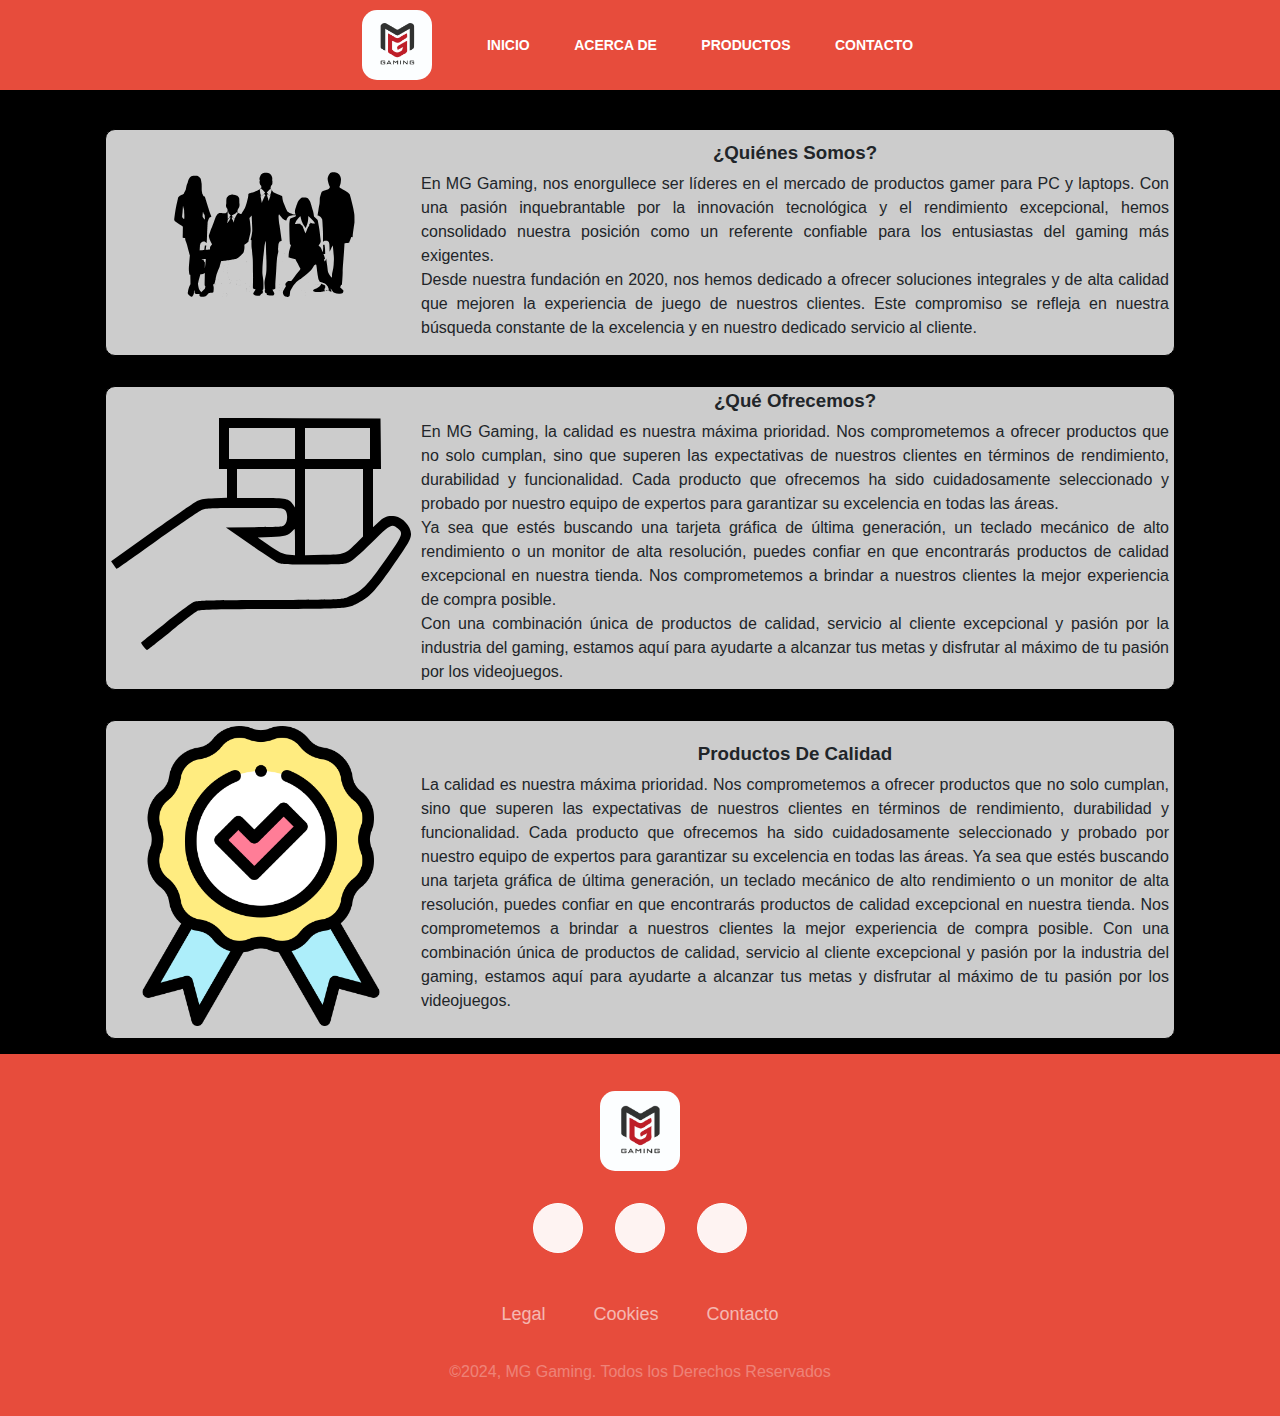
==== commit d803c78d: "version 2.0 responsive mobile" ====
--- a/acerdeDe.html
+++ b/acerdeDe.html
@@ -21,10 +21,10 @@
             <li class="submenu">
               <a href="">Productos</a>
               <ul class="hijos">
-                <li><a href="perifericos.html" class="a-index">Periféricos</a></li>
-                <li><a href="monitores.html" class="a-index">Monitores</a></li>
-                <li><a href="cases.html" class="a-index">Cases</a></li>
-                <li><a href="TarjetasGraficas.html" class="a-index">Tarjetas Gráficas</a></li>
+                <li><a href="/perifericos.html" class="a-index">Periféricos</a></li>
+                <li><a href="/monitores.html" class="a-index">Monitores</a></li>
+                <li><a href="/cases.html" class="a-index">Cases</a></li>
+                <li><a href="/TarjetasGraficas.html" class="a-index">Tarjetas Gráficas</a></li>
                 <li><a href="microProcesadores.html" class="a-index">Micro Procesadores</a></li>
                 <li><a href="placasMadres.html" class="a-index">Placas Madres</a></li>
               </ul>
@@ -38,6 +38,7 @@
           </ul>
         </nav>
       </div>
+    </header>
     <br />
 
     <div class="container-card">
--- a/Css/estilos.css
+++ b/Css/estilos.css
@@ -473,7 +473,7 @@
 
 }
 
-header{
+header {
   position: fixed;
   top: 0;
   left: 0;
@@ -481,9 +481,11 @@
   height: 90px; /* Altura de tu barra de menú */
   display: flex;
   justify-content: space-between;
+  align-items: center; /* Alinea los elementos dentro del header verticalmente */
   background-color: #E74C3C; /* Color de fondo de tu barra de menú */
   z-index: 1000; /* Asegura que la barra de menú esté por encima de otros elementos */
-    
+  padding: 0 20px; /* Espacio a los lados dentro del header */
+  box-sizing: border-box; /* Incluye el padding en el cálculo del ancho */
 }
 
 .carrusel{
@@ -848,4 +850,20 @@
     width: calc(100% - 10px); /* Ajusta el ancho para maximizar el uso del espacio */
     flex-direction: column; /* Cambia la dirección del flex si es necesario para el contenido interno */
   }
+}
+
+@media (max-width: 768px) {
+  header {
+    height: 60px; /* Altura más pequeña para dispositivos móviles */
+    padding: 0 10px; /* Menos padding en los lados */
+  }
+}
+
+/* Media query para dispositivos con pantalla de hasta 480px de ancho */
+@media (max-width: 480px) {
+  header {
+    flex-direction: column; /* Cambia la disposición de los elementos a vertical */
+    height: auto; /* Altura automática según el contenido */
+    padding: 10px; /* Aumenta el padding para mejor manejo táctil */
+  }
 }